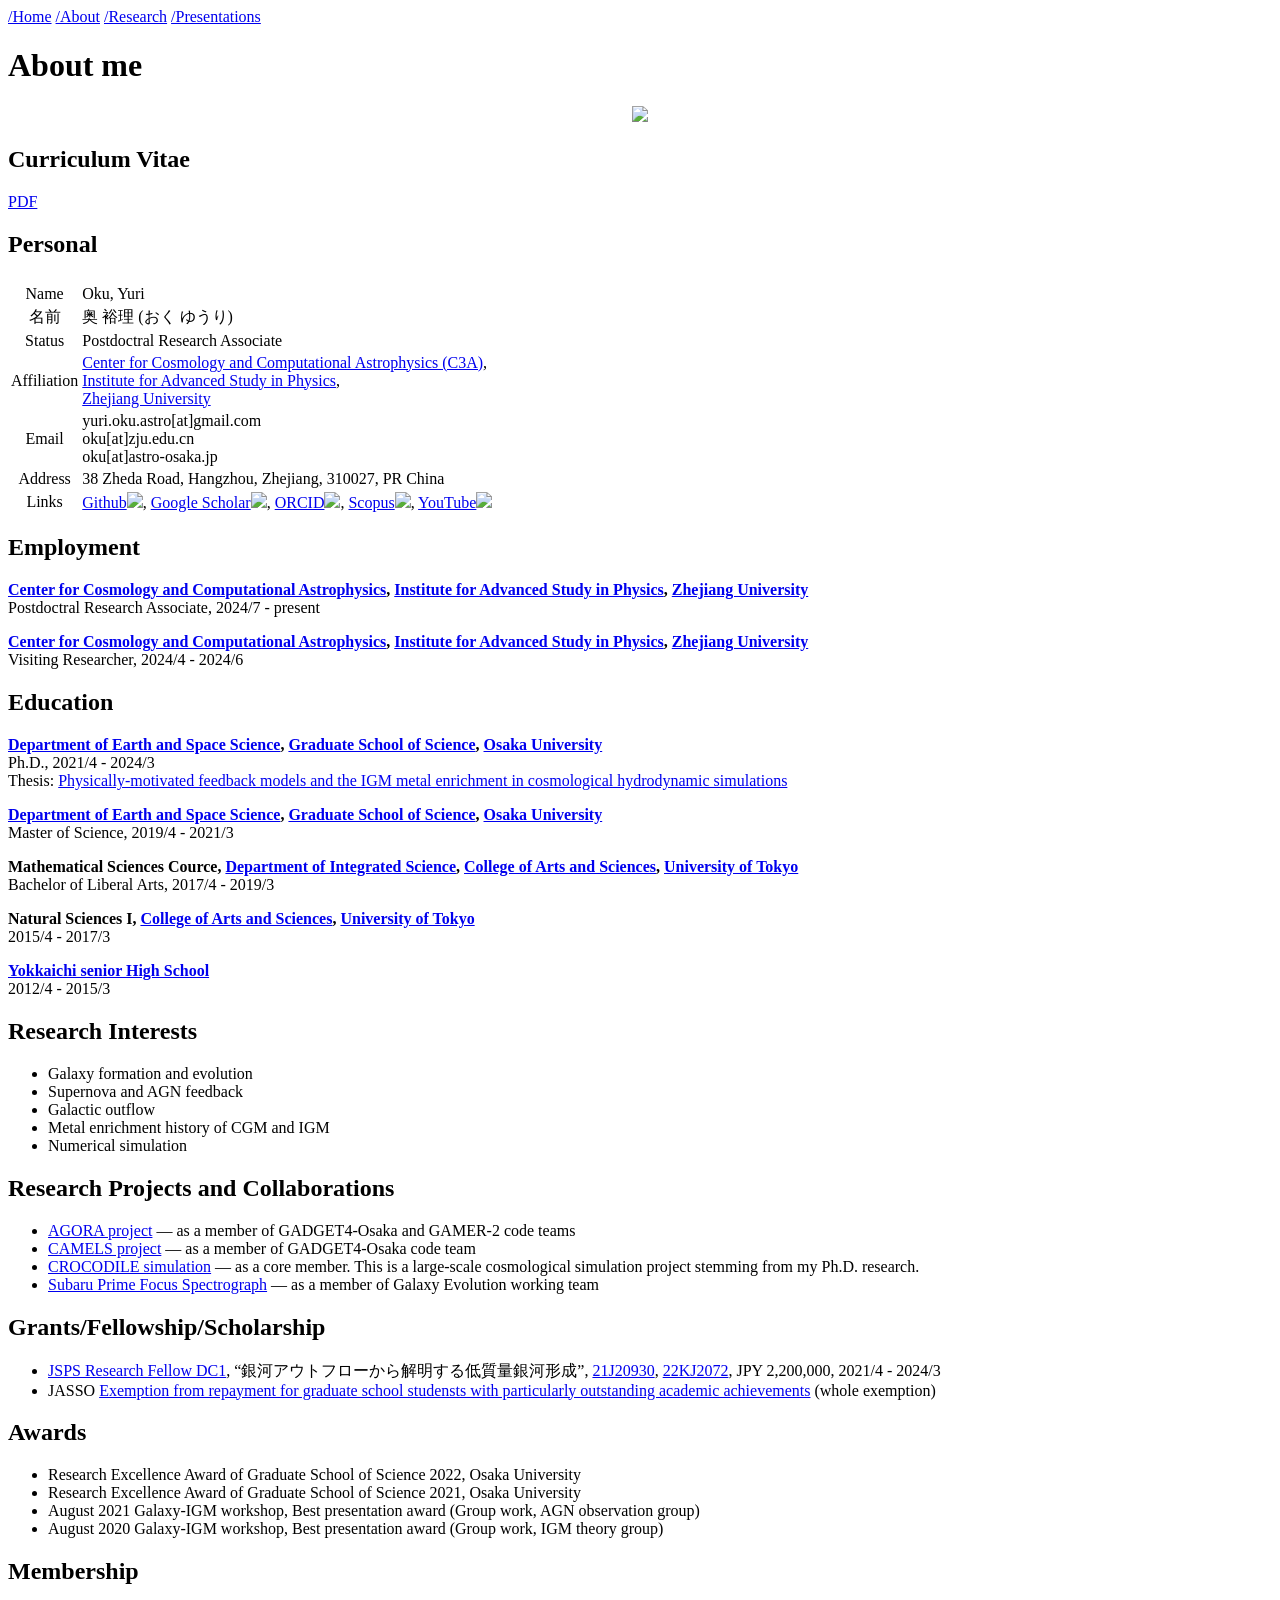
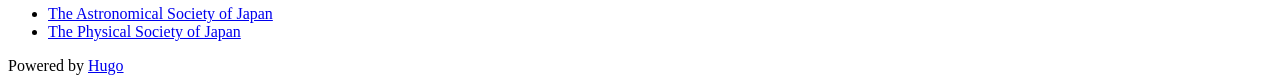
==== public/about/index.html @ 773e8a99 "add files" ====
<!DOCTYPE html>

<html lang="en"><head><script src="/livereload.js?mindelay=10&amp;v=2&amp;port=1313&amp;path=livereload" data-no-instant defer></script>
    
    <script async src="https://www.googletagmanager.com/gtag/js?id=G-YG0VSNT7RL"></script>
    <script>
        window.dataLayer = window.dataLayer || [];
        function gtag() { dataLayer.push(arguments); }
        gtag('js', new Date());

        gtag('config', 'G-YG0VSNT7RL');
    </script>
    <meta charset="utf-8">
    <meta name="viewport" content="width=device-width, initial-scale=1, shrink-to-fit=no">
    <title>About me - Yuri Oku&#39;s Homepage</title>
    <base href="http://localhost:1313/">
    
    
    
    
    
    
    
    <link rel="preconnect" href="https://fonts.googleapis.com">
    <link rel="preconnect" href="https://fonts.gstatic.com" crossorigin>
    <link href="https://fonts.googleapis.com/css2?family=IBM+Plex+Sans:ital,wght@0,100..700;1,100..700&family=STIX+Two+Text:ital,wght@0,400..700;1,400..700&display=swap" rel="stylesheet">
    <link rel="stylesheet" href="http://localhost:1313/css/main.min.de16f6b862f5ef3d45929ad7b2caf5f3bd8fedbeadcfcb36bacd62ac53a43183.css">
    <link rel="apple-touch-icon" sizes="180x180" href="/icon/apple-touch-icon.png">
    <link rel="icon" type="image/png" sizes="32x32" href="/icon/favicon-32x32.png">
    <link rel="icon" type="image/png" sizes="16x16" href="/icon/favicon-16x16.png">
    <link rel="manifest" href="/icon/site.webmanifest">
    <link rel="mask-icon" href="/icon/safari-pinned-tab.svg" color="#5bbad5">
    <meta name="msapplication-TileColor" content="#da532c">
    <meta name="theme-color" content="#ffffff">
</head><body><header>
    <nav class="breadcrumb">
        
        <a href="/">/Home</a>
        
        <a href="/about/">/About</a>
        
        <a href="/research/">/Research</a>
        
        <a href="/presentations/">/Presentations</a>
        
    </nav>
</header>
<div class="container">
<main id="single">
    <h1>About me</h1>
    
    <section class="post-content">
        
<div align="center">
  <img src="https://www.yurioku.com/files/yurioku.jpg" width=40%>
</div>

<h2 id="curriculum-vitae">Curriculum Vitae</h2>
<p><a href="https://www.yurioku.com/files/My_Carriculum_Vitae.pdf">PDF</a></p>
<h2 id="personal">Personal</h2>
<table>
<thead>
<tr>
<th style="text-align:center"></th>
<th style="text-align:left"></th>
</tr>
</thead>
<tbody>
<tr>
<td style="text-align:center">Name</td>
<td style="text-align:left">Oku, Yuri</td>
</tr>
<tr>
<td style="text-align:center">名前</td>
<td style="text-align:left">奥 裕理 (おく ゆうり)</td>
</tr>
<tr>
<td style="text-align:center">Status</td>
<td style="text-align:left">Postdoctral Research Associate</td>
</tr>
<tr>
<td style="text-align:center">Affiliation</td>
<td style="text-align:left"><a href="https://astro.zju.edu.cn/asen/main.htm">Center for Cosmology and Computational Astrophysics (C3A)</a>, <br> <a href="https://physics.zju.edu.cn/ces/list.htm">Institute for Advanced Study in Physics</a>, <br> <a href="https://www.zju.edu.cn/">Zhejiang University</a></td>
</tr>
<tr>
<td style="text-align:center">Email</td>
<td style="text-align:left">yuri.oku.astro[at]gmail.com <br> oku[at]zju.edu.cn <br> oku[at]astro-osaka.jp</td>
</tr>
<tr>
<td style="text-align:center">Address</td>
<td style="text-align:left">38 Zheda Road, Hangzhou, Zhejiang, 310027, PR China</td>
</tr>
<tr>
<td style="text-align:center">Links</td>
<td style="text-align:left"><a href="https://github.com/YuriOku"><span class="icon">Github</span><img class="icon" src="https://www.yurioku.com/files/icon/github.svg"></a>, <a href="https://scholar.google.co.jp/citations?user=Gf8vm28AAAAJ&hl=ja"><span class="icon">Google Scholar</span><img class="icon" src="https://www.yurioku.com/files/icon/google-scholar.svg"></a>, <a href="https://orcid.org/0000-0002-5712-6865"><span class="icon">ORCID</span><img class="icon" src="https://www.yurioku.com/files/icon/orcid.svg"></a>, <a href="https://www.scopus.com/authid/detail.uri?authorId=57216936867"><span class="icon">Scopus</span><img class="icon" src="https://www.yurioku.com/files/icon/scopus.svg"></a>, <a href="http://www.youtube.com/@yurioku_astro"><span class="icon">YouTube</span><img class="icon" src="https://www.yurioku.com/files/icon/youtube.svg"></a></td>
</tr>
</tbody>
</table>
<h2 id="employment">Employment</h2>
<p><strong><a href="https://astro.zju.edu.cn/asen/main.htm">Center for Cosmology and Computational Astrophysics</a>, <a href="https://physics.zju.edu.cn/ces/list.htm">Institute for Advanced Study in Physics</a>, <a href="https://www.zju.edu.cn/">Zhejiang University</a></strong><br>
Postdoctral Research Associate, 2024/7 - present</p>
<p><strong><a href="https://astro.zju.edu.cn/asen/main.htm">Center for Cosmology and Computational Astrophysics</a>, <a href="https://physics.zju.edu.cn/ces/list.htm">Institute for Advanced Study in Physics</a>, <a href="https://www.zju.edu.cn/">Zhejiang University</a></strong><br>
Visiting Researcher, 2024/4 - 2024/6</p>
<h2 id="education">Education</h2>
<p><strong><a href="http://www.ess.sci.osaka-u.ac.jp/index.html">Department of Earth and Space Science</a>, <a href="https://www.sci.osaka-u.ac.jp/ja/">Graduate School of Science</a>, <a href="https://www.osaka-u.ac.jp/ja">Osaka University</a></strong><br>
Ph.D., 2021/4 - 2024/3<br>
Thesis: <a href="https://doi.org/10.18910/96417">Physically-motivated feedback models and the IGM metal enrichment in cosmological hydrodynamic simulations</a></p>
<p><strong><a href="http://www.ess.sci.osaka-u.ac.jp/index.html">Department of Earth and Space Science</a>, <a href="https://www.sci.osaka-u.ac.jp/ja/">Graduate School of Science</a>, <a href="https://www.osaka-u.ac.jp/ja">Osaka University</a></strong><br>Master of Science, 2019/4 - 2021/3</p>
<p><strong>Mathematical Sciences Cource, <a href="http://www.integrated.c.u-tokyo.ac.jp/">Department of Integrated Science</a>, <a href="https://www.c.u-tokyo.ac.jp/index.html">College of Arts and Sciences</a>, <a href="https://www.u-tokyo.ac.jp/ja/index.html">University of Tokyo</a></strong><br>
Bachelor of Liberal Arts, 2017/4 - 2019/3</p>
<p><strong>Natural Sciences I, <a href="https://www.c.u-tokyo.ac.jp/index.html">College of Arts and Sciences</a>, <a href="https://www.u-tokyo.ac.jp/ja/index.html">University of Tokyo</a></strong><br>
2015/4 - 2017/3</p>
<p><strong><a href="http://www.shiko.ed.jp/">Yokkaichi senior High School</a></strong><br>
2012/4 - 2015/3</p>
<h2 id="research-interests">Research Interests</h2>
<ul>
<li>Galaxy formation and evolution</li>
<li>Supernova and AGN feedback</li>
<li>Galactic outflow</li>
<li>Metal enrichment history of CGM and IGM</li>
<li>Numerical simulation</li>
</ul>
<h2 id="research-projects-and-collaborations">Research Projects and Collaborations</h2>
<ul>
<li><a href="https://sites.google.com/site/santacruzcomparisonproject/">AGORA project</a> &mdash; as a member of GADGET4-Osaka and GAMER-2 code teams</li>
<li><a href="https://camels.readthedocs.io/en/latest">CAMELS project</a> &mdash; as a member of GADGET4-Osaka code team</li>
<li><a href="https://sites.google.com/view/crocodilesimulation/home">CROCODILE simulation</a> &mdash; as a core member. This is a large-scale cosmological simulation project stemming from my Ph.D. research.</li>
<li><a href="https://pfs.ipmu.jp/">Subaru Prime Focus Spectrograph</a> &mdash; as a member of Galaxy Evolution working team</li>
</ul>
<h2 id="grantsfellowshipscholarship">Grants/Fellowship/Scholarship</h2>
<ul>
<li><a href="https://www.jsps.go.jp/english/e-pd/index.html">JSPS Research Fellow DC1</a>, &ldquo;銀河アウトフローから解明する低質量銀河形成&rdquo;, <a href="https://kaken.nii.ac.jp/grant/KAKENHI-PROJECT-21J20930/">21J20930</a>, <a href="https://kaken.nii.ac.jp/ja/grant/KAKENHI-PROJECT-22KJ2072/">22KJ2072</a>, JPY 2,200,000, 2021/4 - 2024/3</li>
<li>JASSO <a href="https://www.jasso.go.jp/shogakukin/taiyochu/gyosekimenjyo/gaiyo.html">Exemption from repayment for graduate school studensts with particularly outstanding academic achievements</a> (whole exemption)</li>
</ul>
<h2 id="awards">Awards</h2>
<ul>
<li>Research Excellence Award of Graduate School of Science 2022, Osaka University</li>
<li>Research Excellence Award of Graduate School of Science 2021, Osaka University</li>
<li>August 2021 Galaxy-IGM workshop, Best presentation award (Group work, AGN observation group)</li>
<li>August 2020 Galaxy-IGM workshop, Best presentation award (Group work, IGM theory group)</li>
</ul>
<h2 id="membership">Membership</h2>
<ul>
<li><a href="https://www.asj.or.jp/index.html">The Astronomical Society of Japan</a></li>
<li><a href="https://jps.or.jp/">The Physical Society of Japan</a></li>
</ul>

    </section>
</main>

        </div><footer>
    <span class="footer-text">Powered by <a href="https://gohugo.io/" target="_blank">Hugo</a></span>
</footer>

<script src="http://localhost:1313/js/highlight.pack.13389e4e093fc0b3466287ead64c1f9fc3007d7703813a413de3f046ea09a346.js" integrity="sha256-EzieTgk/wLNGYofq1kwfn8MAfXcDgTpBPePwRuoJo0Y="></script>
<script>hljs.initHighlightingOnLoad();</script>

<script async src="https://www.googletagmanager.com/gtag/js?id=G-YG0VSNT7RL"></script>
<script>
var doNotTrack = false;
if (!doNotTrack) {
	window.dataLayer = window.dataLayer || [];
	function gtag(){dataLayer.push(arguments);}
	gtag('js', new Date());
	gtag('config', 'G-YG0VSNT7RL', { 'anonymize_ip': false });
}
</script>
</body>
</html>
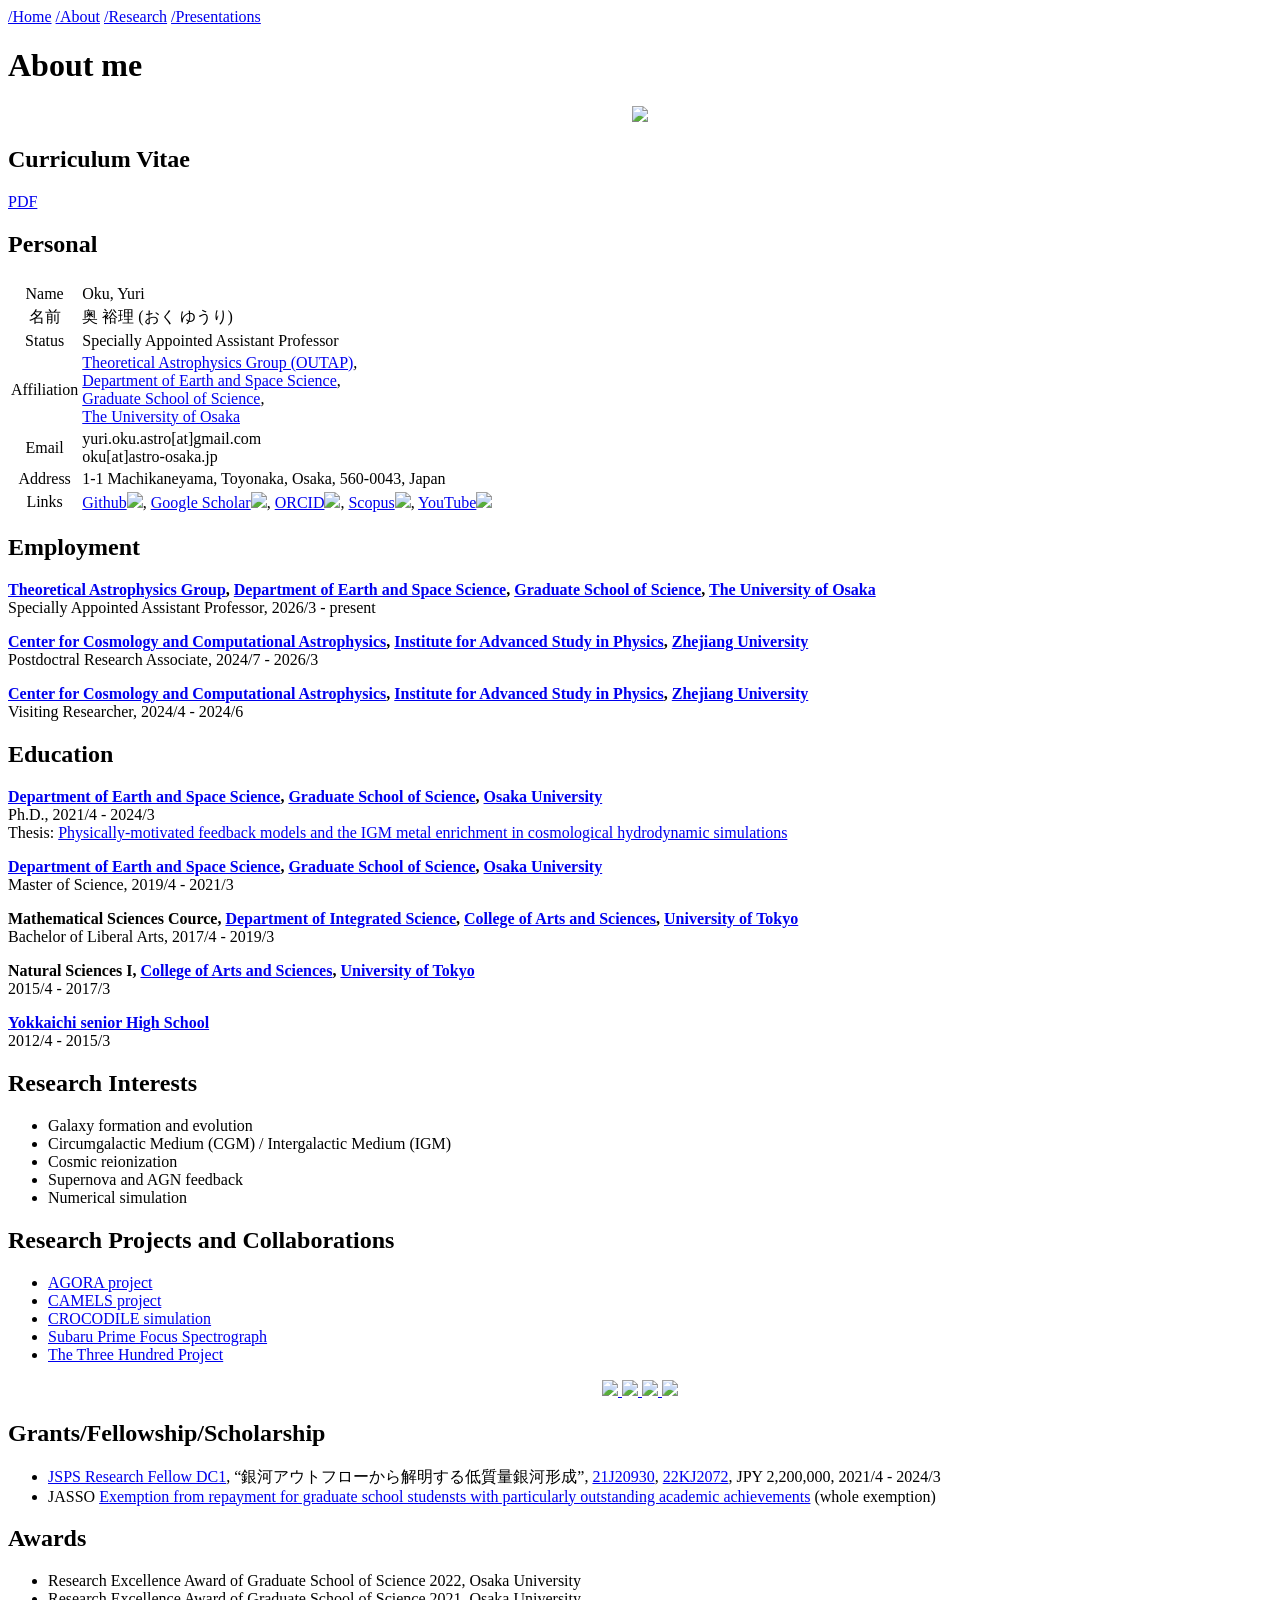
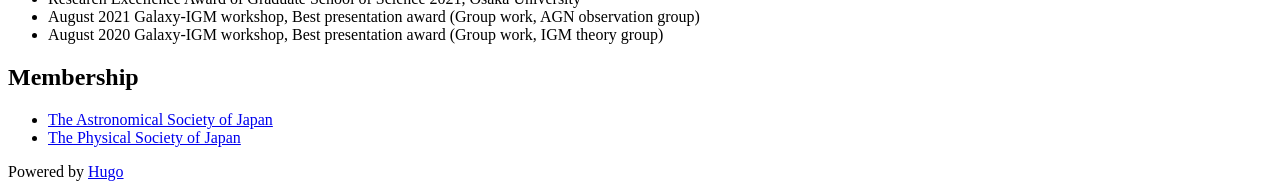
==== commit 746c67e5: "commit" ====
--- a/public/about/index.html
+++ b/public/about/index.html
@@ -24,7 +24,7 @@
     <link rel="preconnect" href="https://fonts.googleapis.com">
     <link rel="preconnect" href="https://fonts.gstatic.com" crossorigin>
     <link href="https://fonts.googleapis.com/css2?family=IBM+Plex+Sans:ital,wght@0,100..700;1,100..700&family=STIX+Two+Text:ital,wght@0,400..700;1,400..700&display=swap" rel="stylesheet">
-    <link rel="stylesheet" href="http://localhost:1313/css/main.min.de16f6b862f5ef3d45929ad7b2caf5f3bd8fedbeadcfcb36bacd62ac53a43183.css">
+    <link rel="stylesheet" href="http://localhost:1313/css/main.min.34a18840e5ca58ed1917b088226ddf23aea724d4514ef0d22590ea407bb4301d.css">
     <link rel="apple-touch-icon" sizes="180x180" href="/icon/apple-touch-icon.png">
     <link rel="icon" type="image/png" sizes="32x32" href="/icon/favicon-32x32.png">
     <link rel="icon" type="image/png" sizes="16x16" href="/icon/favicon-16x16.png">
@@ -52,11 +52,11 @@
     <section class="post-content">
         
 <div align="center">
-  <img src="https://www.yurioku.com/files/yurioku.jpg" width=40%>
+  <img src="https://files.yurioku.com/yurioku.jpg" width=40%>
 </div>
 
 <h2 id="curriculum-vitae">Curriculum Vitae</h2>
-<p><a href="https://www.yurioku.com/files/My_Carriculum_Vitae.pdf">PDF</a></p>
+<p><a href="https://files.yurioku.com/My_Carriculum_Vitae.pdf">PDF</a></p>
 <h2 id="personal">Personal</h2>
 <table>
 <thead>
@@ -76,29 +76,31 @@
 </tr>
 <tr>
 <td style="text-align:center">Status</td>
-<td style="text-align:left">Postdoctral Research Associate</td>
+<td style="text-align:left">Specially Appointed Assistant Professor</td>
 </tr>
 <tr>
 <td style="text-align:center">Affiliation</td>
-<td style="text-align:left"><a href="https://astro.zju.edu.cn/asen/main.htm">Center for Cosmology and Computational Astrophysics (C3A)</a>, <br> <a href="https://physics.zju.edu.cn/ces/list.htm">Institute for Advanced Study in Physics</a>, <br> <a href="https://www.zju.edu.cn/">Zhejiang University</a></td>
+<td style="text-align:left"><a href="https://astro-osaka.jp">Theoretical Astrophysics Group (OUTAP)</a>, <br> <a href="https://www.ess.sci.osaka-u.ac.jp/en">Department of Earth and Space Science</a>, <br><a href="https://www.sci.osaka-u.ac.jp/en">Graduate School of Science</a>, <br> <a href="https://www.osaka-u.ac.jp/en">The University of Osaka</a></td>
 </tr>
 <tr>
 <td style="text-align:center">Email</td>
-<td style="text-align:left">yuri.oku.astro[at]gmail.com <br> oku[at]zju.edu.cn <br> oku[at]astro-osaka.jp</td>
+<td style="text-align:left">yuri.oku.astro[at]gmail.com <br> oku[at]astro-osaka.jp</td>
 </tr>
 <tr>
 <td style="text-align:center">Address</td>
-<td style="text-align:left">38 Zheda Road, Hangzhou, Zhejiang, 310027, PR China</td>
+<td style="text-align:left">1-1 Machikaneyama, Toyonaka, Osaka, 560-0043, Japan</td>
 </tr>
 <tr>
 <td style="text-align:center">Links</td>
-<td style="text-align:left"><a href="https://github.com/YuriOku"><span class="icon">Github</span><img class="icon" src="https://www.yurioku.com/files/icon/github.svg"></a>, <a href="https://scholar.google.co.jp/citations?user=Gf8vm28AAAAJ&hl=ja"><span class="icon">Google Scholar</span><img class="icon" src="https://www.yurioku.com/files/icon/google-scholar.svg"></a>, <a href="https://orcid.org/0000-0002-5712-6865"><span class="icon">ORCID</span><img class="icon" src="https://www.yurioku.com/files/icon/orcid.svg"></a>, <a href="https://www.scopus.com/authid/detail.uri?authorId=57216936867"><span class="icon">Scopus</span><img class="icon" src="https://www.yurioku.com/files/icon/scopus.svg"></a>, <a href="http://www.youtube.com/@yurioku_astro"><span class="icon">YouTube</span><img class="icon" src="https://www.yurioku.com/files/icon/youtube.svg"></a></td>
+<td style="text-align:left"><a href="https://github.com/YuriOku"><span class="icon">Github</span><img class="icon" src="https://files.yurioku.com/icon/github.svg"></a>, <a href="https://scholar.google.co.jp/citations?user=Gf8vm28AAAAJ&hl=ja"><span class="icon">Google Scholar</span><img class="icon" src="https://files.yurioku.com/icon/google-scholar.svg"></a>, <a href="https://orcid.org/0000-0002-5712-6865"><span class="icon">ORCID</span><img class="icon" src="https://files.yurioku.com/icon/orcid.svg"></a>, <a href="https://www.scopus.com/authid/detail.uri?authorId=57216936867"><span class="icon">Scopus</span><img class="icon" src="https://files.yurioku.com/icon/scopus.svg"></a>, <a href="http://www.youtube.com/@yurioku_astro"><span class="icon">YouTube</span><img class="icon" src="https://files.yurioku.com/icon/youtube.svg"></a></td>
 </tr>
 </tbody>
 </table>
 <h2 id="employment">Employment</h2>
+<p><strong><a href="https://astro-osaka.jp">Theoretical Astrophysics Group</a>, <a href="https://www.ess.sci.osaka-u.ac.jp/en">Department of Earth and Space Science</a>, <a href="https://www.sci.osaka-u.ac.jp/en">Graduate School of Science</a>, <a href="https://www.osaka-u.ac.jp/en">The University of Osaka</a></strong><br>
+Specially Appointed Assistant Professor, 2026/3 - present</p>
 <p><strong><a href="https://astro.zju.edu.cn/asen/main.htm">Center for Cosmology and Computational Astrophysics</a>, <a href="https://physics.zju.edu.cn/ces/list.htm">Institute for Advanced Study in Physics</a>, <a href="https://www.zju.edu.cn/">Zhejiang University</a></strong><br>
-Postdoctral Research Associate, 2024/7 - present</p>
+Postdoctral Research Associate, 2024/7 - 2026/3</p>
 <p><strong><a href="https://astro.zju.edu.cn/asen/main.htm">Center for Cosmology and Computational Astrophysics</a>, <a href="https://physics.zju.edu.cn/ces/list.htm">Institute for Advanced Study in Physics</a>, <a href="https://www.zju.edu.cn/">Zhejiang University</a></strong><br>
 Visiting Researcher, 2024/4 - 2024/6</p>
 <h2 id="education">Education</h2>
@@ -115,18 +117,35 @@
 <h2 id="research-interests">Research Interests</h2>
 <ul>
 <li>Galaxy formation and evolution</li>
+<li>Circumgalactic Medium (CGM) / Intergalactic Medium (IGM)</li>
+<li>Cosmic reionization</li>
 <li>Supernova and AGN feedback</li>
-<li>Galactic outflow</li>
-<li>Metal enrichment history of CGM and IGM</li>
 <li>Numerical simulation</li>
 </ul>
 <h2 id="research-projects-and-collaborations">Research Projects and Collaborations</h2>
 <ul>
-<li><a href="https://sites.google.com/site/santacruzcomparisonproject/">AGORA project</a> &mdash; as a member of GADGET4-Osaka and GAMER-2 code teams</li>
-<li><a href="https://camels.readthedocs.io/en/latest">CAMELS project</a> &mdash; as a member of GADGET4-Osaka code team</li>
-<li><a href="https://sites.google.com/view/crocodilesimulation/home">CROCODILE simulation</a> &mdash; as a core member. This is a large-scale cosmological simulation project stemming from my Ph.D. research.</li>
-<li><a href="https://pfs.ipmu.jp/">Subaru Prime Focus Spectrograph</a> &mdash; as a member of Galaxy Evolution working team</li>
+<li><a href="https://sites.google.com/site/santacruzcomparisonproject/">AGORA project</a></li>
+<li><a href="https://camels.readthedocs.io/en/latest">CAMELS project</a></li>
+<li><a href="https://sites.google.com/view/crocodilesimulation/home">CROCODILE simulation</a></li>
+<li><a href="https://pfs.ipmu.jp/">Subaru Prime Focus Spectrograph</a></li>
+<li><a href="https://www.the300-project.org/">The Three Hundred Project</a></li>
 </ul>
+
+<div align="center">
+  <a href="https://sites.google.com/site/santacruzcomparisonproject/">
+    <img src="https://files.yurioku.com/logo_agora.png" width=40%>
+  </a>
+  <a href="https://camels.readthedocs.io/en/latest">
+    <img src="https://files.yurioku.com/logo_camels.jpg" width=15%>
+  </a>
+  <a href="https://sites.google.com/view/crocodilesimulation/home">
+    <img src="https://files.yurioku.com/logo_crocodile.png" width=40%>
+  </a>
+  <a href="https://the300-project.org/">
+    <img src="https://files.yurioku.com/logo_the300.jpg" width=30%>
+  </a>
+</div>
+
 <h2 id="grantsfellowshipscholarship">Grants/Fellowship/Scholarship</h2>
 <ul>
 <li><a href="https://www.jsps.go.jp/english/e-pd/index.html">JSPS Research Fellow DC1</a>, &ldquo;銀河アウトフローから解明する低質量銀河形成&rdquo;, <a href="https://kaken.nii.ac.jp/grant/KAKENHI-PROJECT-21J20930/">21J20930</a>, <a href="https://kaken.nii.ac.jp/ja/grant/KAKENHI-PROJECT-22KJ2072/">22KJ2072</a>, JPY 2,200,000, 2021/4 - 2024/3</li>
